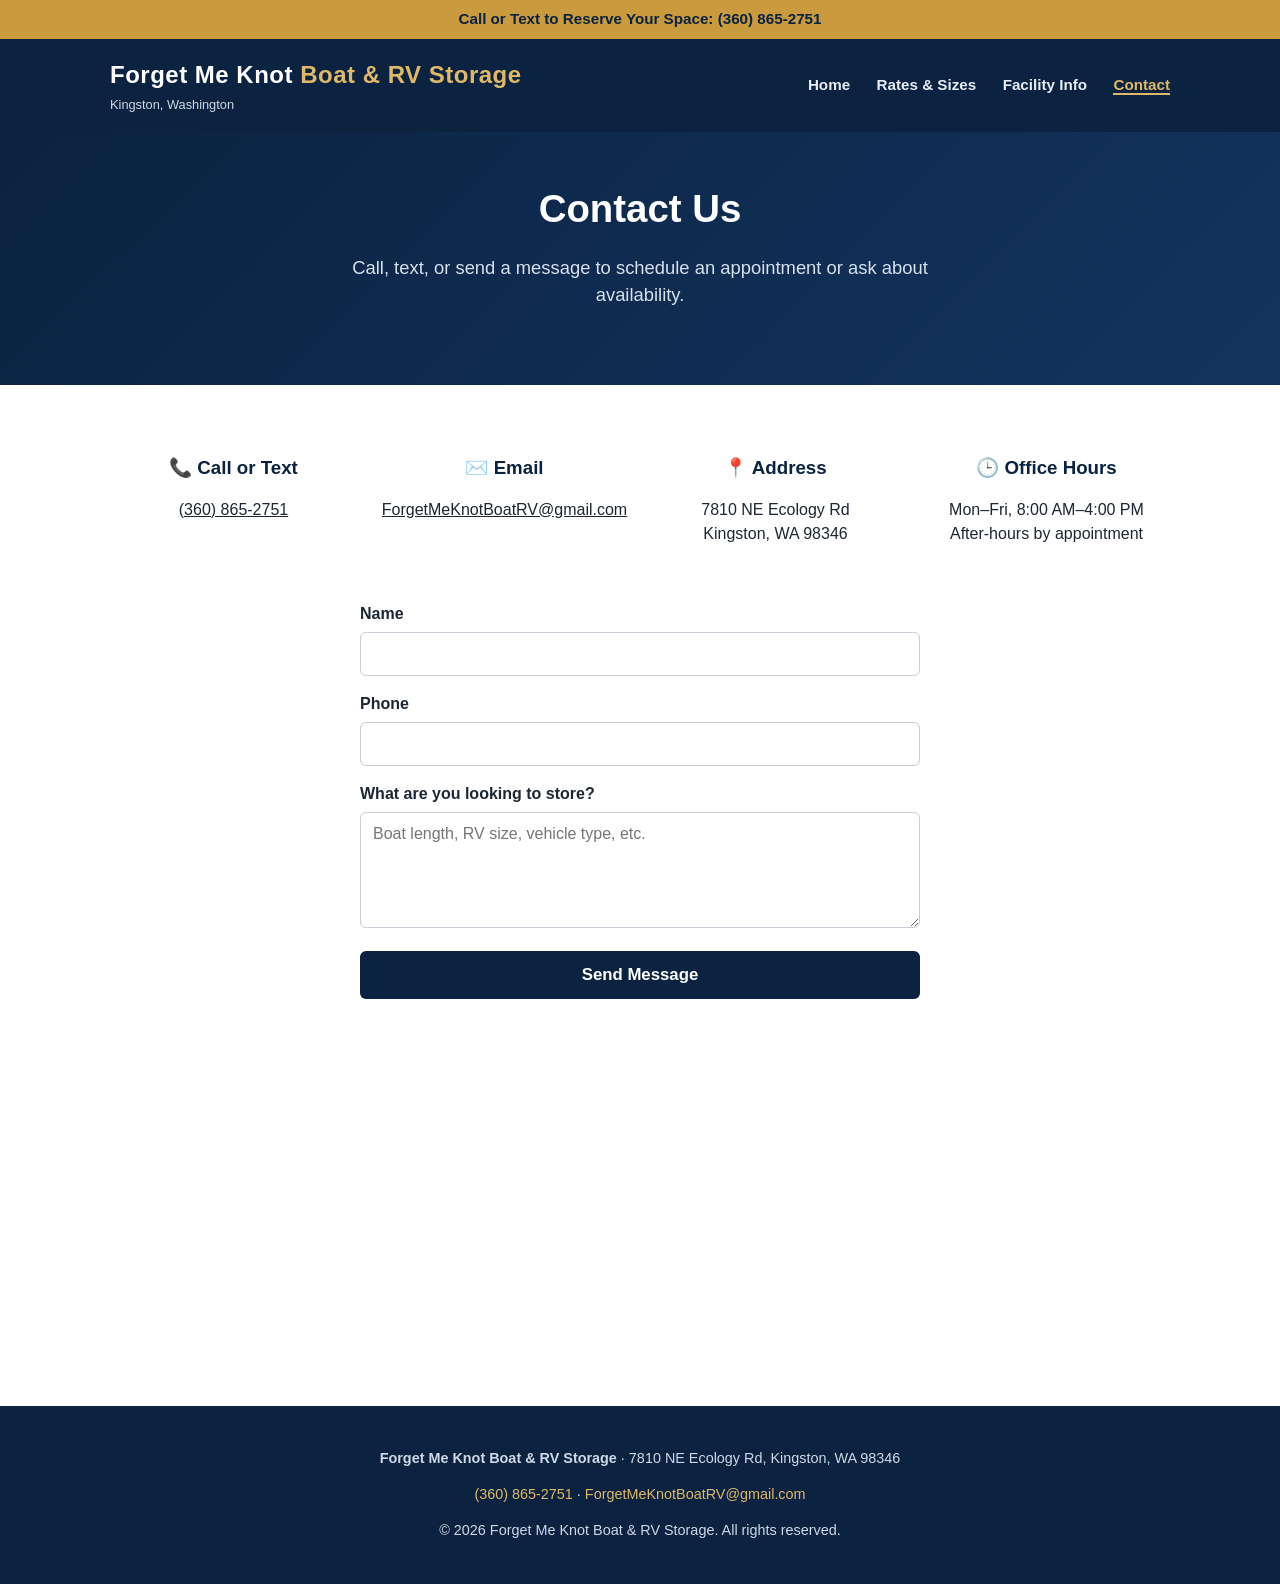
==== contact.html @ 6530a2f9 "Initial launch-ready site for Forget Me Knot Boat & RV Storage" ====
<!DOCTYPE html>
<html lang="en">
<head>
<meta charset="UTF-8">
<meta name="viewport" content="width=device-width, initial-scale=1.0">
<title>Contact Us | Forget Me Knot Boat &amp; RV Storage</title>
<meta name="description" content="Contact Forget Me Knot Boat & RV Storage in Kingston, WA. Call (360) 865-2751 or email ForgetMeKnotBoatRV@gmail.com to schedule an appointment.">
<link rel="canonical" href="https://forgetmeknotboatandrvstorage.com/contact.html">
<link rel="stylesheet" href="css/style.css">
</head>
<body>
<div class="call-bar">
  Call or Text to Reserve Your Space: <a href="tel:+13608652751">(360) 865-2751</a>
</div>

<header class="site-header">
  <div class="container header-inner">
    <div>
      <a href="index.html" class="brand">Forget Me Knot <span>Boat &amp; RV Storage</span></a>
      <div class="tagline">Kingston, Washington</div>
    </div>
    <nav class="main-nav">
      <a href="index.html">Home</a>
      <a href="rates.html">Rates &amp; Sizes</a>
      <a href="rules.html">Facility Info</a>
      <a href="contact.html" class="active">Contact</a>
    </nav>
  </div>
</header>

<section class="hero" style="padding:48px 0;">
  <div class="container">
    <h1>Contact Us</h1>
    <p>Call, text, or send a message to schedule an appointment or ask about availability.</p>
  </div>
</section>

<section>
  <div class="container">
    <div class="info-strip" style="margin-bottom:40px;">
      <div>
        <h3>📞 Call or Text</h3>
        <p><a href="tel:+13608652751">(360) 865-2751</a></p>
      </div>
      <div>
        <h3>✉️ Email</h3>
        <p><a href="mailto:ForgetMeKnotBoatRV@gmail.com">ForgetMeKnotBoatRV@gmail.com</a></p>
      </div>
      <div>
        <h3>📍 Address</h3>
        <p>7810 NE Ecology Rd<br>Kingston, WA 98346</p>
      </div>
      <div>
        <h3>🕒 Office Hours</h3>
        <p>Mon&ndash;Fri, 8:00 AM&ndash;4:00 PM<br>After-hours by appointment</p>
      </div>
    </div>

    <!--
      This form submits via mailto as a placeholder so it works with zero setup.
      To capture leads automatically, connect a form service (e.g. Formspree,
      Netlify Forms) and replace the form "action"/"method" below.
    -->
    <form class="contact-form" action="mailto:ForgetMeKnotBoatRV@gmail.com" method="post" enctype="text/plain">
      <div>
        <label for="name">Name</label>
        <input type="text" id="name" name="name" required>
      </div>
      <div>
        <label for="phone">Phone</label>
        <input type="tel" id="phone" name="phone" required>
      </div>
      <div>
        <label for="message">What are you looking to store?</label>
        <textarea id="message" name="message" rows="5" placeholder="Boat length, RV size, vehicle type, etc." required></textarea>
      </div>
      <button type="submit">Send Message</button>
    </form>

    <div class="map-wrap">
      <iframe
        title="Map to Forget Me Knot Boat & RV Storage"
        loading="lazy"
        src="https://www.google.com/maps?q=7810+NE+Ecology+Rd,+Kingston,+WA+98346&output=embed">
      </iframe>
    </div>
  </div>
</section>

<footer>
  <div class="container">
    <p><strong>Forget Me Knot Boat &amp; RV Storage</strong> &middot; 7810 NE Ecology Rd, Kingston, WA 98346</p>
    <p><a href="tel:+13608652751">(360) 865-2751</a> &middot; <a href="mailto:ForgetMeKnotBoatRV@gmail.com">ForgetMeKnotBoatRV@gmail.com</a></p>
    <p>&copy; <span id="year"></span> Forget Me Knot Boat &amp; RV Storage. All rights reserved.</p>
  </div>
</footer>
<script>document.getElementById('year').textContent = new Date().getFullYear();</script>
</body>
</html>
---- css/style.css ----
:root {
  --navy: #0b2240;
  --navy-light: #13345f;
  --gold: #c99a3e;
  --gold-light: #e0b968;
  --gray-bg: #f4f6f8;
  --text: #1c2733;
}

* { box-sizing: border-box; }

body {
  margin: 0;
  font-family: "Segoe UI", Arial, Helvetica, sans-serif;
  color: var(--text);
  background: #fff;
  line-height: 1.5;
}

a { color: inherit; }

.container {
  max-width: 1100px;
  margin: 0 auto;
  padding: 0 20px;
}

/* ---------- Top call bar ---------- */
.call-bar {
  background: var(--gold);
  color: var(--navy);
  text-align: center;
  font-weight: 700;
  font-size: 0.95rem;
  padding: 8px 12px;
}
.call-bar a { text-decoration: none; color: var(--navy); }

/* ---------- Header ---------- */
header.site-header {
  background: var(--navy);
  color: #fff;
  padding: 18px 0;
}
.header-inner {
  display: flex;
  justify-content: space-between;
  align-items: center;
  flex-wrap: wrap;
  gap: 12px;
}
.brand {
  font-size: 1.5rem;
  font-weight: 800;
  letter-spacing: 0.5px;
  text-decoration: none;
  color: #fff;
}
.brand span { color: var(--gold-light); }
.tagline {
  font-size: 0.8rem;
  color: #cfd9e6;
  margin-top: 2px;
}
nav.main-nav a {
  color: #e8edf3;
  text-decoration: none;
  margin-left: 22px;
  font-weight: 600;
  font-size: 0.95rem;
}
nav.main-nav a:hover { color: var(--gold-light); }
nav.main-nav a.active { color: var(--gold-light); border-bottom: 2px solid var(--gold-light); }

/* ---------- Hero ---------- */
.hero {
  background: linear-gradient(135deg, var(--navy) 0%, var(--navy-light) 100%);
  color: #fff;
  padding: 70px 0 60px;
  text-align: center;
}
.hero h1 {
  font-size: 2.4rem;
  margin: 0 0 16px;
}
.hero p {
  font-size: 1.15rem;
  color: #d7e1ec;
  max-width: 650px;
  margin: 0 auto 28px;
}
.btn-group { display: flex; gap: 16px; justify-content: center; flex-wrap: wrap; }
.btn {
  display: inline-block;
  padding: 14px 28px;
  border-radius: 6px;
  font-weight: 700;
  text-decoration: none;
  font-size: 1.05rem;
}
.btn-primary { background: var(--gold); color: var(--navy); }
.btn-primary:hover { background: var(--gold-light); }
.btn-secondary { background: transparent; color: #fff; border: 2px solid #fff; }
.btn-secondary:hover { background: #fff; color: var(--navy); }

/* ---------- Sections ---------- */
section { padding: 50px 0; }
section.alt { background: var(--gray-bg); }
h2 {
  color: var(--navy);
  font-size: 1.8rem;
  text-align: center;
  margin-bottom: 36px;
}
.grid {
  display: grid;
  grid-template-columns: repeat(auto-fit, minmax(220px, 1fr));
  gap: 24px;
}
.card {
  background: #fff;
  border: 1px solid #e3e8ee;
  border-radius: 8px;
  padding: 24px;
  text-align: center;
}
.card h3 { color: var(--navy); margin-top: 0; }
.card .icon { font-size: 2rem; margin-bottom: 10px; }

/* ---------- Rates table ---------- */
table.rates {
  width: 100%;
  border-collapse: collapse;
  background: #fff;
  box-shadow: 0 1px 4px rgba(0,0,0,0.08);
}
table.rates th, table.rates td {
  padding: 14px 18px;
  text-align: left;
  border-bottom: 1px solid #e3e8ee;
}
table.rates th { background: var(--navy); color: #fff; }
table.rates tr:last-child td { border-bottom: none; }

/* ---------- Info strip ---------- */
.info-strip {
  display: grid;
  grid-template-columns: repeat(auto-fit, minmax(240px, 1fr));
  gap: 24px;
  text-align: center;
}
.info-strip h3 { color: var(--navy); margin-bottom: 6px; }

/* ---------- Contact form ---------- */
form.contact-form {
  max-width: 560px;
  margin: 0 auto;
  display: grid;
  gap: 16px;
}
form.contact-form label { font-weight: 600; display: block; margin-bottom: 6px; }
form.contact-form input,
form.contact-form textarea {
  width: 100%;
  padding: 12px;
  border: 1px solid #c6cdd6;
  border-radius: 6px;
  font-family: inherit;
  font-size: 1rem;
}
form.contact-form button {
  background: var(--navy);
  color: #fff;
  border: none;
  padding: 14px;
  font-size: 1.05rem;
  font-weight: 700;
  border-radius: 6px;
  cursor: pointer;
}
form.contact-form button:hover { background: var(--navy-light); }

.map-wrap { margin-top: 30px; }
.map-wrap iframe { width: 100%; height: 320px; border: 0; border-radius: 8px; }

/* ---------- Footer ---------- */
footer {
  background: var(--navy);
  color: #cfd9e6;
  text-align: center;
  padding: 28px 0;
  font-size: 0.9rem;
}
footer a { color: var(--gold-light); text-decoration: none; }

@media (max-width: 640px) {
  nav.main-nav { width: 100%; display: flex; justify-content: space-between; }
  nav.main-nav a { margin-left: 0; }
  .hero h1 { font-size: 1.8rem; }
}
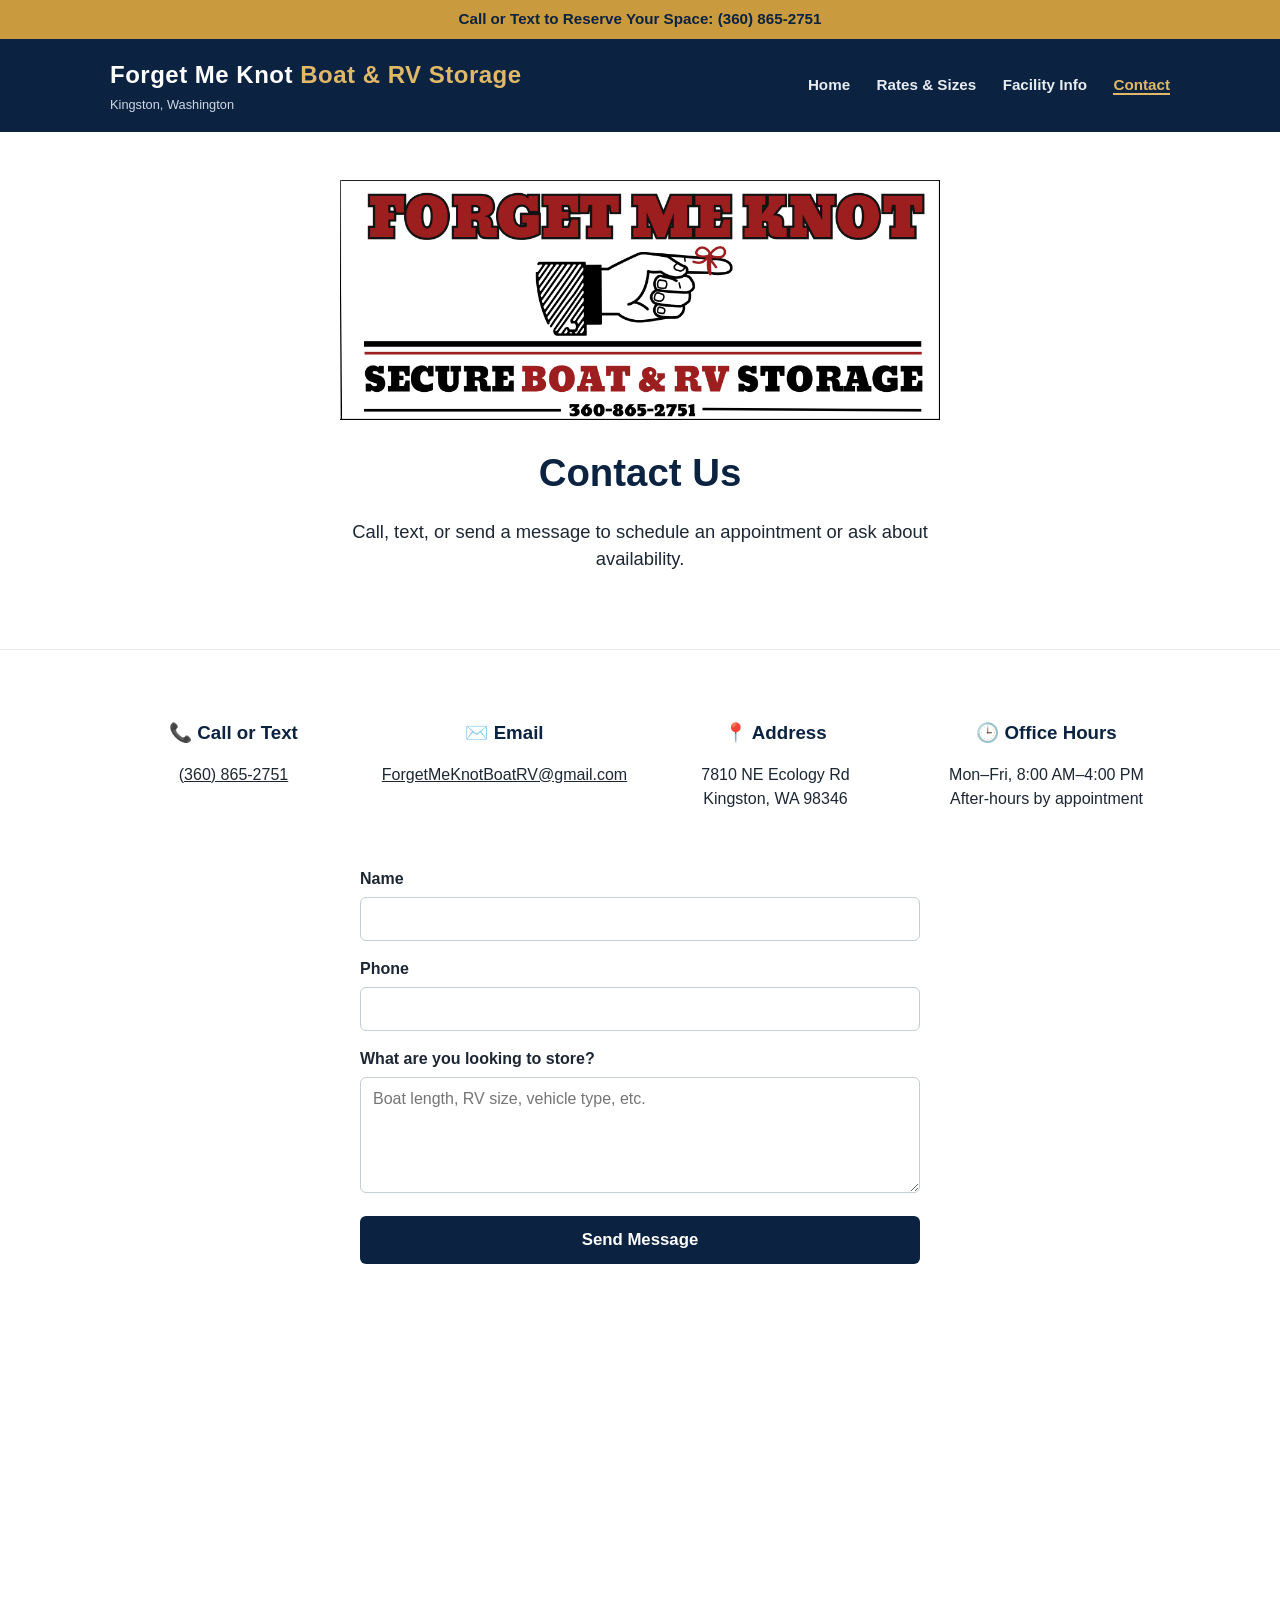
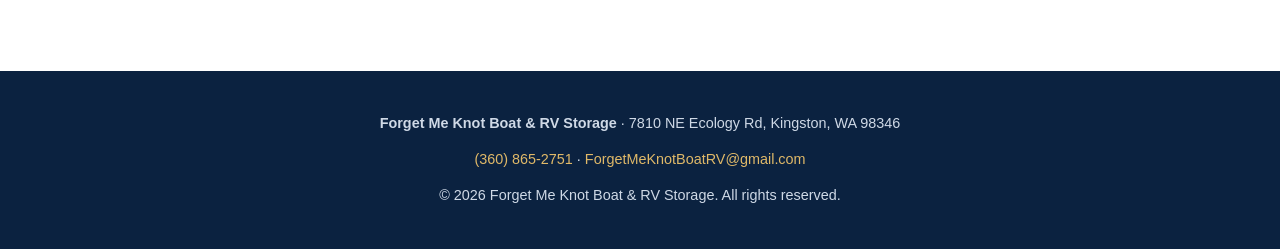
==== commit 030251d9: "Replace banner with new version - Session 1 (6ac039c7dedefa32f4759217)" ====
--- a/contact.html
+++ b/contact.html
@@ -30,6 +30,7 @@
 
 <section class="hero" style="padding:48px 0;">
   <div class="container">
+    <img src="assets/forget-me-knot-banner.png" alt="Forget Me Knot — Secure Boat &amp; RV Storage, (360) 865-2751" class="hero-banner hero-banner-small" width="2000" height="800">
     <h1>Contact Us</h1>
     <p>Call, text, or send a message to schedule an appointment or ask about availability.</p>
   </div>
--- a/css/style.css
+++ b/css/style.css
@@ -74,18 +74,27 @@
 
 /* ---------- Hero ---------- */
 .hero {
-  background: linear-gradient(135deg, var(--navy) 0%, var(--navy-light) 100%);
-  color: #fff;
-  padding: 70px 0 60px;
-  text-align: center;
-}
+  background: #fff;
+  color: var(--navy);
+  padding: 40px 0 60px;
+  text-align: center;
+  border-bottom: 1px solid #e3e8ee;
+}
+.hero-banner {
+  display: block;
+  width: 100%;
+  max-width: 900px;
+  height: auto;
+  margin: 0 auto 32px;
+}
+.hero-banner-small { max-width: 600px; margin-bottom: 24px; }
 .hero h1 {
   font-size: 2.4rem;
   margin: 0 0 16px;
 }
 .hero p {
   font-size: 1.15rem;
-  color: #d7e1ec;
+  color: var(--text);
   max-width: 650px;
   margin: 0 auto 28px;
 }
@@ -102,6 +111,8 @@
 .btn-primary:hover { background: var(--gold-light); }
 .btn-secondary { background: transparent; color: #fff; border: 2px solid #fff; }
 .btn-secondary:hover { background: #fff; color: var(--navy); }
+.hero .btn-secondary { color: var(--navy); border-color: var(--navy); }
+.hero .btn-secondary:hover { background: var(--navy); color: #fff; }
 
 /* ---------- Sections ---------- */
 section { padding: 50px 0; }
@@ -126,6 +137,25 @@
 }
 .card h3 { color: var(--navy); margin-top: 0; }
 .card .icon { font-size: 2rem; margin-bottom: 10px; }
+
+/* ---------- Background branding accent ---------- */
+.brand-backdrop {
+  position: relative;
+}
+.brand-backdrop::before {
+  content: "";
+  position: absolute;
+  inset: 0;
+  background:
+    linear-gradient(rgba(255,255,255,0.92), rgba(255,255,255,0.92)),
+    url("../assets/forget-me-knot-banner.png") center/cover no-repeat;
+  opacity: 1;
+  pointer-events: none;
+}
+.brand-backdrop > .container {
+  position: relative;
+  z-index: 1;
+}
 
 /* ---------- Rates table ---------- */
 table.rates {
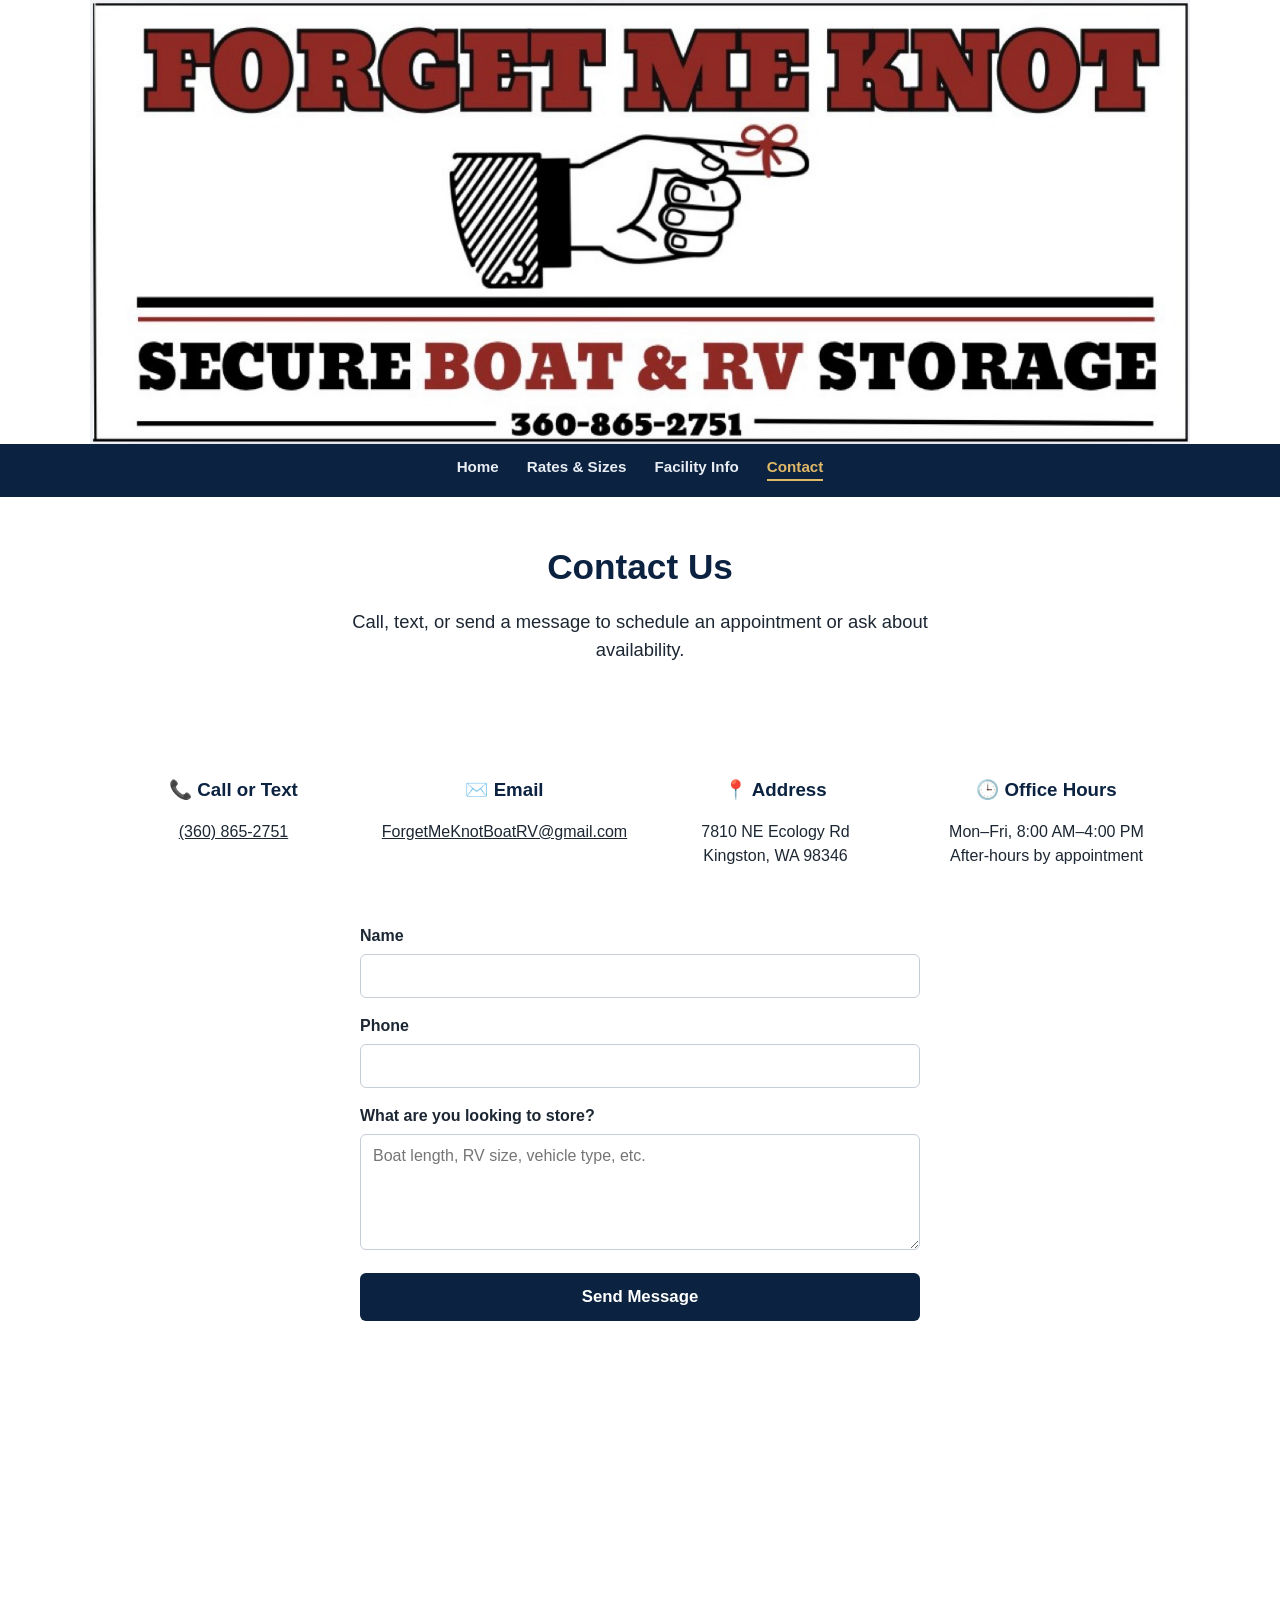
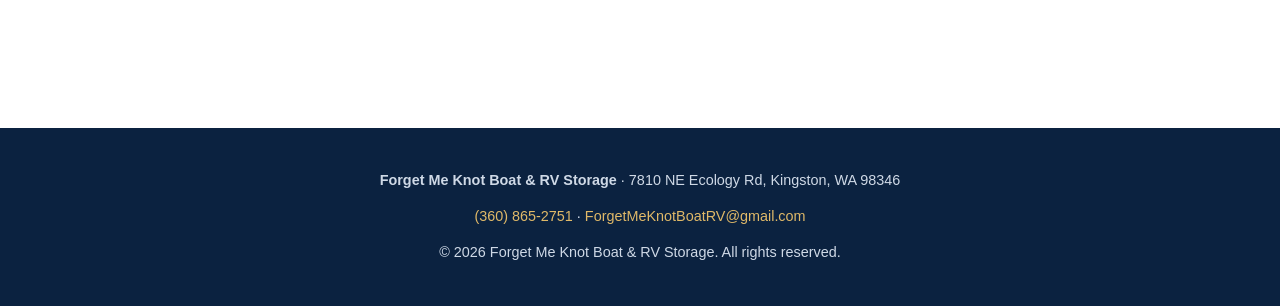
==== commit d15de9bf: "Remove existing header and add art as banner (6abfe82eacb1d8699024b555)" ====
--- a/contact.html
+++ b/contact.html
@@ -9,28 +9,18 @@
 <link rel="stylesheet" href="css/style.css">
 </head>
 <body>
-<div class="call-bar">
-  Call or Text to Reserve Your Space: <a href="tel:+13608652751">(360) 865-2751</a>
-</div>
-
-<header class="site-header">
-  <div class="container header-inner">
-    <div>
-      <a href="index.html" class="brand">Forget Me Knot <span>Boat &amp; RV Storage</span></a>
-      <div class="tagline">Kingston, Washington</div>
-    </div>
-    <nav class="main-nav">
-      <a href="index.html">Home</a>
-      <a href="rates.html">Rates &amp; Sizes</a>
-      <a href="rules.html">Facility Info</a>
-      <a href="contact.html" class="active">Contact</a>
-    </nav>
-  </div>
+<header class="art-banner">
+  <a href="index.html"><img src="assets/forget-me-knot-banner.jpg" width="1379" height="557" alt="Forget Me Knot &ndash; Secure Boat &amp; RV Storage &ndash; 360-865-2751"></a>
+  <nav class="main-nav">
+    <a href="index.html">Home</a>
+    <a href="rates.html">Rates &amp; Sizes</a>
+    <a href="rules.html">Facility Info</a>
+    <a href="contact.html" class="active">Contact</a>
+  </nav>
 </header>
 
-<section class="hero" style="padding:48px 0;">
+<section class="page-intro">
   <div class="container">
-    <img src="assets/forget-me-knot-banner.png" alt="Forget Me Knot — Secure Boat &amp; RV Storage, (360) 865-2751" class="hero-banner hero-banner-small" width="2000" height="800">
     <h1>Contact Us</h1>
     <p>Call, text, or send a message to schedule an appointment or ask about availability.</p>
   </div>
--- a/css/style.css
+++ b/css/style.css
@@ -25,78 +25,51 @@
   padding: 0 20px;
 }
 
-/* ---------- Top call bar ---------- */
-.call-bar {
-  background: var(--gold);
-  color: var(--navy);
-  text-align: center;
-  font-weight: 700;
-  font-size: 0.95rem;
-  padding: 8px 12px;
-}
-.call-bar a { text-decoration: none; color: var(--navy); }
-
-/* ---------- Header ---------- */
-header.site-header {
+/* ---------- Art banner ---------- */
+header.art-banner {
+  background: #fff;
+  text-align: center;
+  border-bottom: 4px solid var(--navy);
+}
+header.art-banner > a { display: block; }
+header.art-banner img {
+  display: block;
+  width: 100%;
+  max-width: 1100px;
+  height: auto;
+  margin: 0 auto;
+}
+nav.main-nav {
   background: var(--navy);
-  color: #fff;
-  padding: 18px 0;
-}
-.header-inner {
   display: flex;
-  justify-content: space-between;
-  align-items: center;
+  justify-content: center;
   flex-wrap: wrap;
-  gap: 12px;
-}
-.brand {
-  font-size: 1.5rem;
-  font-weight: 800;
-  letter-spacing: 0.5px;
-  text-decoration: none;
-  color: #fff;
-}
-.brand span { color: var(--gold-light); }
-.tagline {
-  font-size: 0.8rem;
-  color: #cfd9e6;
-  margin-top: 2px;
+  gap: 8px 28px;
+  padding: 12px 20px;
 }
 nav.main-nav a {
   color: #e8edf3;
   text-decoration: none;
-  margin-left: 22px;
   font-weight: 600;
   font-size: 0.95rem;
 }
 nav.main-nav a:hover { color: var(--gold-light); }
 nav.main-nav a.active { color: var(--gold-light); border-bottom: 2px solid var(--gold-light); }
 
-/* ---------- Hero ---------- */
-.hero {
-  background: #fff;
+/* ---------- Page intro ---------- */
+.page-intro {
+  text-align: center;
+  padding: 44px 0 20px;
+}
+.page-intro h1 {
   color: var(--navy);
-  padding: 40px 0 60px;
-  text-align: center;
-  border-bottom: 1px solid #e3e8ee;
-}
-.hero-banner {
-  display: block;
-  width: 100%;
-  max-width: 900px;
-  height: auto;
-  margin: 0 auto 32px;
-}
-.hero-banner-small { max-width: 600px; margin-bottom: 24px; }
-.hero h1 {
-  font-size: 2.4rem;
-  margin: 0 0 16px;
-}
-.hero p {
+  font-size: 2.2rem;
+  margin: 0 0 14px;
+}
+.page-intro p {
   font-size: 1.15rem;
-  color: var(--text);
   max-width: 650px;
-  margin: 0 auto 28px;
+  margin: 0 auto 24px;
 }
 .btn-group { display: flex; gap: 16px; justify-content: center; flex-wrap: wrap; }
 .btn {
@@ -109,10 +82,8 @@
 }
 .btn-primary { background: var(--gold); color: var(--navy); }
 .btn-primary:hover { background: var(--gold-light); }
-.btn-secondary { background: transparent; color: #fff; border: 2px solid #fff; }
-.btn-secondary:hover { background: #fff; color: var(--navy); }
-.hero .btn-secondary { color: var(--navy); border-color: var(--navy); }
-.hero .btn-secondary:hover { background: var(--navy); color: #fff; }
+.btn-secondary { background: transparent; color: var(--navy); border: 2px solid var(--navy); }
+.btn-secondary:hover { background: var(--navy); color: #fff; }
 
 /* ---------- Sections ---------- */
 section { padding: 50px 0; }
@@ -148,7 +119,7 @@
   inset: 0;
   background:
     linear-gradient(rgba(255,255,255,0.92), rgba(255,255,255,0.92)),
-    url("../assets/forget-me-knot-banner.png") center/cover no-repeat;
+    url("../assets/forget-me-knot-banner.jpg") center/cover no-repeat;
   opacity: 1;
   pointer-events: none;
 }
@@ -224,7 +195,6 @@
 footer a { color: var(--gold-light); text-decoration: none; }
 
 @media (max-width: 640px) {
-  nav.main-nav { width: 100%; display: flex; justify-content: space-between; }
-  nav.main-nav a { margin-left: 0; }
-  .hero h1 { font-size: 1.8rem; }
-}
+  nav.main-nav { gap: 8px 18px; }
+  .page-intro h1 { font-size: 1.7rem; }
+}
